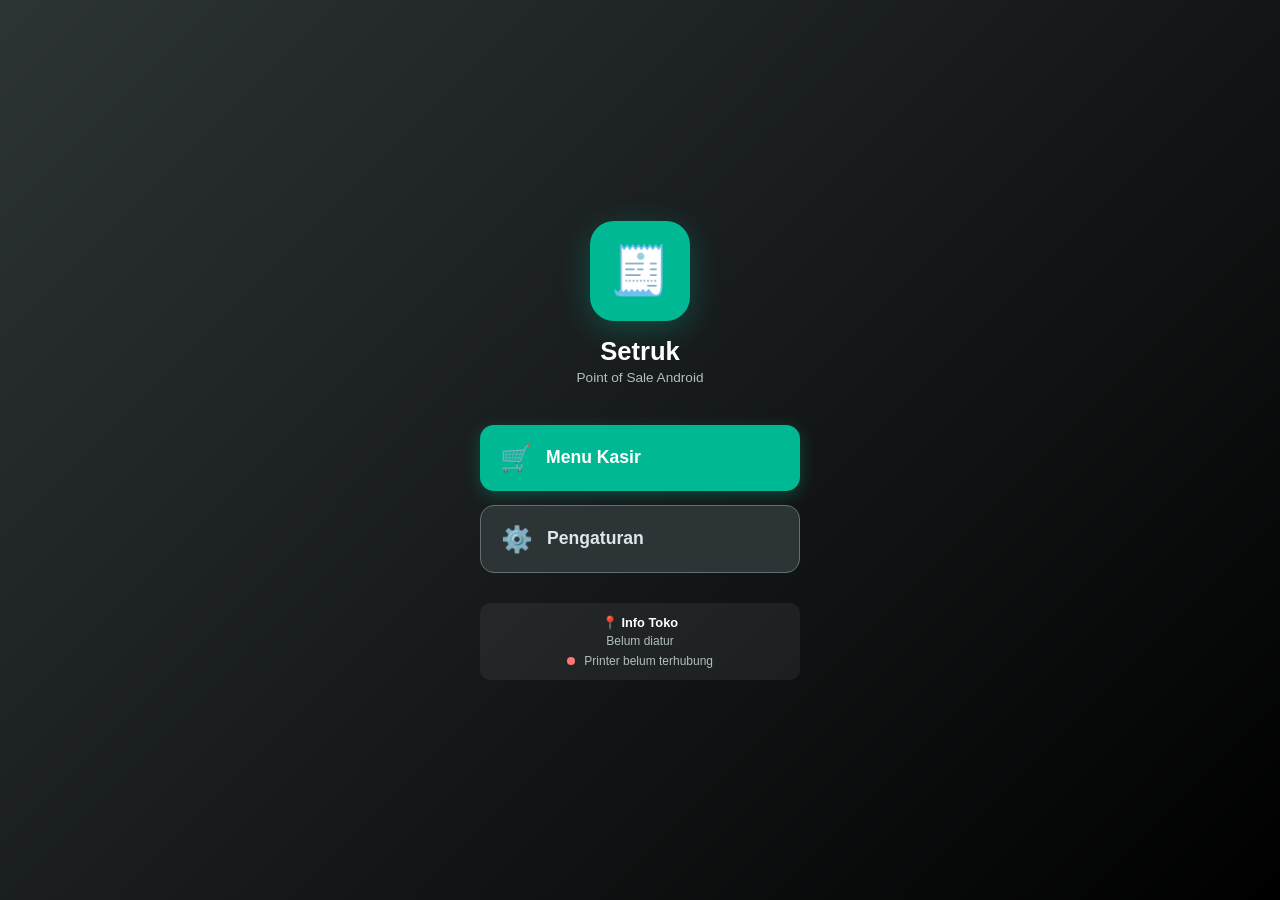
==== index.html @ 84ae72f4 "Create index.html" ====
<!DOCTYPE html>
<html lang="id">
<head>
  <meta charset="UTF-8">
  <meta name="viewport" content="width=device-width, initial-scale=1.0, maximum-scale=1.0, user-scalable=no">
  <title>Setruk</title>
  <link rel="stylesheet" href="css/app.css">
  <style>
    /* Style khusus index/launcher */
    .launcher-body {
      display: flex;
      flex-direction: column;
      align-items: center;
      justify-content: center;
      min-height: 100vh;
      background: linear-gradient(135deg, #2d3436 0%, #000000 100%);
      color: #fff;
      text-align: center;
      padding: 20px;
    }
    .launcher-logo {
      width: 100px;
      height: 100px;
      background: #00b894;
      border-radius: 24px;
      display: flex;
      align-items: center;
      justify-content: center;
      font-size: 3rem;
      margin-bottom: 16px;
      box-shadow: 0 8px 32px rgba(0,184,148,0.3);
    }
    .launcher-title {
      font-size: 1.6rem;
      font-weight: 700;
      margin-bottom: 4px;
    }
    .launcher-subtitle {
      font-size: 0.85rem;
      color: #b2bec3;
      margin-bottom: 40px;
    }
    .launcher-menu {
      width: 100%;
      max-width: 320px;
      display: flex;
      flex-direction: column;
      gap: 14px;
    }
    .btn-launcher {
      display: flex;
      align-items: center;
      gap: 14px;
      padding: 18px 20px;
      border-radius: 14px;
      border: none;
      font-size: 1.1rem;
      font-weight: 600;
      cursor: pointer;
      transition: all 0.2s;
      text-decoration: none;
      color: inherit;
    }
    .btn-launcher-kasir {
      background: #00b894;
      color: #fff;
      box-shadow: 0 4px 16px rgba(0,184,148,0.3);
    }
    .btn-launcher-kasir:active {
      transform: scale(0.97);
      box-shadow: 0 2px 8px rgba(0,184,148,0.2);
    }
    .btn-launcher-setting {
      background: #2d3436;
      color: #dfe6e9;
      border: 1.5px solid #636e72;
    }
    .btn-launcher-setting:active {
      transform: scale(0.97);
      background: #353b48;
    }
    .launcher-icon {
      font-size: 1.6rem;
    }
    .launcher-info {
      margin-top: 30px;
      padding: 12px 16px;
      background: rgba(255,255,255,0.06);
      border-radius: 10px;
      font-size: 0.75rem;
      color: #b2bec3;
      max-width: 320px;
      width: 100%;
    }
    .launcher-info strong {
      color: #fff;
      display: block;
      margin-bottom: 4px;
      font-size: 0.8rem;
    }
    .status-dot {
      display: inline-block;
      width: 8px;
      height: 8px;
      border-radius: 50%;
      margin-right: 6px;
    }
    .status-on { background: #00b894; }
    .status-off { background: #ff7675; }
    .first-run-box {
      background: rgba(0,184,148,0.15);
      border: 1px solid rgba(0,184,148,0.3);
      border-radius: 12px;
      padding: 14px;
      margin-bottom: 20px;
      font-size: 0.85rem;
      color: #dfe6e9;
      max-width: 320px;
      width: 100%;
      display: none;
    }
  </style>
</head>
<body class="launcher-body">

  <!-- LOGO -->
  <div class="launcher-logo">🧾</div>
  <div class="launcher-title">Setruk</div>
  <div class="launcher-subtitle">Point of Sale Android</div>

  <!-- FIRST RUN NOTICE (muncul kalau belum pernah setting) -->
  <div id="first-run" class="first-run-box">
    ⚠️ <strong>Setup Pertama!</strong><br>
    Silakan atur header struk & printer di menu Setting sebelum mulai jualan.
  </div>

  <!-- MENU UTAMA -->
  <div class="launcher-menu">
    <button id="btn-go-kasir" class="btn-launcher btn-launcher-kasir">
      <span class="launcher-icon">🛒</span>
      <span>Menu Kasir</span>
    </button>

    <button id="btn-go-setting" class="btn-launcher btn-launcher-setting">
      <span class="launcher-icon">⚙️</span>
      <span>Pengaturan</span>
    </button>
  </div>

  <!-- INFO TERKINI -->
  <div class="launcher-info">
    <strong>📍 Info Toko</strong>
    <div id="info-nama-toko">Belum diatur</div>
    <div style="margin-top:6px;">
      <span id="status-printer-dot" class="status-dot status-off"></span>
      <span id="status-printer-text">Printer belum terhubung</span>
    </div>
  </div>

  <!-- JS -->
  <script src="js/app.js"></script>
  <script src="js/index.js"></script>
</body>
</html>
---- css/app.css ----
/* ─── RESET & BASE ─── */
* { box-sizing: border-box; margin: 0; padding: 0; }
html, body {
  font-family: -apple-system, BlinkMacSystemFont, 'Segoe UI', Roboto, sans-serif;
  background: #f5f6fa;
  color: #2d3436;
  height: 100%;
  overflow: hidden; /* Capacitor WebView feel */
}

/* ─── HEADER ─── */
.app-header {
  display: flex;
  align-items: center;
  justify-content: space-between;
  background: #2d3436;
  color: #fff;
  padding: 12px 16px;
  position: sticky;
  top: 0;
  z-index: 100;
}
.app-header h1 { font-size: 1.1rem; }

/* ─── BUTTONS ─── */
.btn-icon {
  background: transparent;
  border: none;
  color: #fff;
  font-size: 1.3rem;
  padding: 4px;
}
.btn-primary {
  background: #00b894;
  color: #fff;
  border: none;
  padding: 12px;
  border-radius: 8px;
  font-weight: 600;
}
.btn-success {
  background: #0984e3;
  color: #fff;
  border: none;
  padding: 14px;
  border-radius: 8px;
  font-weight: 700;
  font-size: 1.05rem;
}
.btn-secondary {
  background: #dfe6e9;
  color: #2d3436;
  border: none;
  padding: 10px;
  border-radius: 8px;
}
.btn-full { width: 100%; }
.btn-qty {
  width: 32px; height: 32px;
  border: 1px solid #b2bec3;
  background: #fff;
  border-radius: 6px;
  font-weight: bold;
}
.btn-hapus {
  background: #ff7675;
  color: #fff;
  border: none;
  width: 32px; height: 32px;
  border-radius: 6px;
  margin-left: 4px;
}

/* ─── PANEL ─── */
.panel {
  background: #fff;
  margin: 8px;
  padding: 12px;
  border-radius: 12px;
  box-shadow: 0 2px 6px rgba(0,0,0,0.06);
}
.panel h3 {
  font-size: 0.9rem;
  color: #636e72;
  margin-bottom: 10px;
  text-transform: uppercase;
  letter-spacing: 0.5px;
}

/* ─── INPUT MANUAL ─── */
.form-row {
  display: flex;
  gap: 8px;
  margin-bottom: 10px;
}
.form-row input {
  flex: 1;
  padding: 10px;
  border: 1px solid #dfe6e9;
  border-radius: 8px;
  font-size: 0.95rem;
}
.form-row input:first-child { flex: 2; }

/* ─── PRODUK GRID ─── */
.grid-produk {
  display: grid;
  grid-template-columns: repeat(2, 1fr);
  gap: 10px;
  max-height: 35vh;
  overflow-y: auto;
}
.produk-card {
  background: #74b9ff;
  color: #fff;
  padding: 14px;
  border-radius: 10px;
  text-align: center;
  cursor: pointer;
  user-select: none;
  transition: transform 0.1s;
}
.produk-card:active { transform: scale(0.96); }
.produk-nama { font-weight: 600; font-size: 0.95rem; }
.produk-harga { font-size: 0.85rem; opacity: 0.95; margin-top: 4px; }

/* ─── KERANJANG ─── */
.keranjang-list {
  max-height: 22vh;
  overflow-y: auto;
}
.keranjang-item {
  display: flex;
  align-items: center;
  justify-content: space-between;
  padding: 10px 0;
  border-bottom: 1px solid #f1f2f6;
}
.ki-info { flex: 1; }
.ki-nama { font-weight: 600; font-size: 0.95rem; }
.ki-harga { font-size: 0.8rem; color: #636e72; }
.ki-aksi { display: flex; align-items: center; gap: 4px; margin: 0 8px; }
.ki-qty { min-width: 24px; text-align: center; font-weight: 700; }
.ki-subtotal { font-weight: 700; min-width: 90px; text-align: right; }

/* ─── FOOTER BAYAR (Fixed) ─── */
.footer-bayar {
  position: fixed;
  bottom: 0; left: 0; right: 0;
  background: #fff;
  padding: 12px 16px;
  box-shadow: 0 -4px 12px rgba(0,0,0,0.08);
  z-index: 99;
}
.total-row {
  display: flex;
  justify-content: space-between;
  font-size: 1.1rem;
  font-weight: 700;
  margin-bottom: 8px;
}
.total-harga { color: #d63031; }
.bayar-row {
  display: flex;
  gap: 10px;
  align-items: center;
  margin-bottom: 10px;
}
.bayar-row input {
  flex: 1;
  padding: 10px;
  border: 1px solid #dfe6e9;
  border-radius: 8px;
  font-size: 1rem;
}
.btn-row { display: flex; gap: 8px; }
.btn-row .btn-full { flex: 2; }

/* ─── SETTING PAGE ─── */
.page-setting { overflow-y: auto; }
.setting-container { padding-bottom: 40px; }
.setting-group {
  background: #fff;
  margin: 10px;
  padding: 14px;
  border-radius: 12px;
}
.setting-group h3 {
  font-size: 0.95rem;
  margin-bottom: 12px;
  color: #2d3436;
}
.setting-group label {
  display: block;
  font-size: 0.8rem;
  color: #636e72;
  margin: 8px 0 4px;
}
.setting-group input[type="text"] {
  width: 100%;
  padding: 10px;
  border: 1px solid #dfe6e9;
  border-radius: 8px;
  margin-bottom: 8px;
}
.toggle-row {
  display: flex;
  justify-content: space-between;
  align-items: center;
  margin-top: 10px;
  padding-top: 10px;
  border-top: 1px solid #f1f2f6;
}
.toggle-row input[type="checkbox"] {
  width: 22px; height: 22px;
}

/* ─── TOAST ─── */
.toast {
  position: fixed;
  bottom: 140px;
  left: 50%;
  transform: translateX(-50%);
  background: #2d3436;
  color: #fff;
  padding: 10px 18px;
  border-radius: 20px;
  font-size: 0.9rem;
  z-index: 999;
  animation: fadeup 0.3s ease;
}
@keyframes fadeup {
  from { opacity: 0; transform: translateX(-50%) translateY(10px); }
  to { opacity: 1; transform: translateX(-50%) translateY(0); }
}

/* ─── SCROLLBAR HIDE ─── */
::-webkit-scrollbar { width: 0px; background: transparent; }
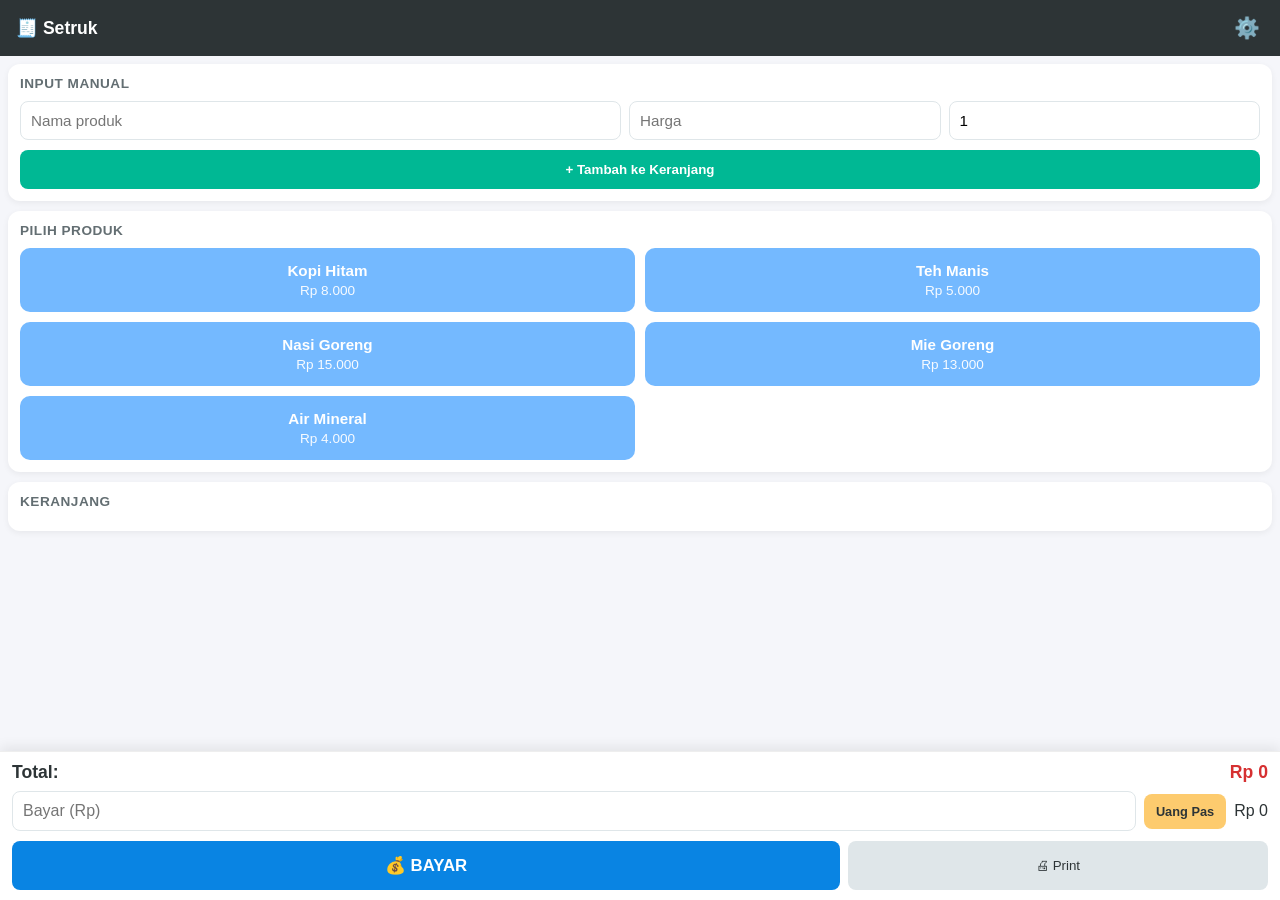
==== commit b9dd8ef8: "Update index.html" ====
--- a/index.html
+++ b/index.html
@@ -3,162 +3,477 @@
 <head>
   <meta charset="UTF-8">
   <meta name="viewport" content="width=device-width, initial-scale=1.0, maximum-scale=1.0, user-scalable=no">
-  <title>Setruk</title>
-  <link rel="stylesheet" href="css/app.css">
+  <title>KasiRin - Kasir</title>
   <style>
-    /* Style khusus index/launcher */
-    .launcher-body {
+    * { box-sizing: border-box; margin: 0; padding: 0; }
+    body {
+      font-family: -apple-system, BlinkMacSystemFont, 'Segoe UI', Roboto, sans-serif;
+      background: #f5f6fa;
+      color: #2d3436;
       display: flex;
       flex-direction: column;
+      min-height: 100vh;
+    }
+
+    /* HEADER */
+    .header {
+      display: flex;
       align-items: center;
-      justify-content: center;
-      min-height: 100vh;
-      background: linear-gradient(135deg, #2d3436 0%, #000000 100%);
-      color: #fff;
+      justify-content: space-between;
+      background: #2d3436;
+      color: #fff;
+      padding: 12px 16px;
+      position: sticky;
+      top: 0;
+      z-index: 100;
+    }
+    .header h1 { font-size: 1.1rem; }
+    .btn-icon {
+      background: transparent; border: none; color: #fff;
+      font-size: 1.3rem; padding: 4px; cursor: pointer;
+    }
+
+    /* SCROLL AREA */
+    .scroll-area {
+      flex: 1;
+      overflow-y: auto;
+      -webkit-overflow-scrolling: touch;
+      padding: 8px;
+      padding-bottom: 10px;
+    }
+
+    /* PANEL */
+    .panel {
+      background: #fff;
+      margin-bottom: 10px;
+      padding: 12px;
+      border-radius: 12px;
+      box-shadow: 0 2px 6px rgba(0,0,0,0.06);
+    }
+    .panel h3 {
+      font-size: 0.85rem;
+      color: #636e72;
+      margin-bottom: 10px;
+      text-transform: uppercase;
+      letter-spacing: 0.5px;
+    }
+
+    /* INPUT MANUAL */
+    .form-row {
+      display: flex;
+      gap: 8px;
+      margin-bottom: 10px;
+    }
+    .form-row input {
+      flex: 1;
+      padding: 10px;
+      border: 1px solid #dfe6e9;
+      border-radius: 8px;
+      font-size: 0.95rem;
+    }
+    .form-row input:first-child { flex: 2; }
+    .btn-full {
+      width: 100%;
+      padding: 12px;
+      border: none;
+      border-radius: 8px;
+      font-weight: 600;
+      cursor: pointer;
+    }
+    .btn-green {
+      background: #00b894;
+      color: #fff;
+    }
+    .btn-green:active { background: #00a383; }
+
+    /* PRODUK GRID */
+    .grid-produk {
+      display: grid;
+      grid-template-columns: repeat(2, 1fr);
+      gap: 10px;
+    }
+    .card {
+      background: #74b9ff;
+      color: #fff;
+      padding: 14px;
+      border-radius: 10px;
       text-align: center;
-      padding: 20px;
-    }
-    .launcher-logo {
-      width: 100px;
-      height: 100px;
-      background: #00b894;
-      border-radius: 24px;
+      cursor: pointer;
+      user-select: none;
+    }
+    .card:active { transform: scale(0.96); }
+    .card-name { font-weight: 600; font-size: 0.95rem; }
+    .card-price { font-size: 0.85rem; opacity: 0.95; margin-top: 4px; }
+
+    /* KERANJANG */
+    .k-item {
       display: flex;
       align-items: center;
-      justify-content: center;
-      font-size: 3rem;
-      margin-bottom: 16px;
-      box-shadow: 0 8px 32px rgba(0,184,148,0.3);
-    }
-    .launcher-title {
-      font-size: 1.6rem;
+      justify-content: space-between;
+      padding: 10px 0;
+      border-bottom: 1px solid #f1f2f6;
+    }
+    .k-info { flex: 1; }
+    .k-name { font-weight: 600; font-size: 0.95rem; }
+    .k-price { font-size: 0.8rem; color: #636e72; }
+    .k-aksi { display: flex; align-items: center; gap: 4px; margin: 0 8px; }
+    .k-aksi button {
+      width: 32px; height: 32px;
+      border: 1px solid #b2bec3;
+      background: #fff;
+      border-radius: 6px;
+      font-weight: bold;
+      cursor: pointer;
+    }
+    .k-aksi .hapus {
+      background: #ff7675;
+      color: #fff;
+      border: none;
+    }
+    .k-qty { min-width: 24px; text-align: center; font-weight: 700; }
+    .k-sub { font-weight: 700; min-width: 90px; text-align: right; }
+
+    /* FOOTER BAYAR */
+    .footer {
+      position: sticky;
+      bottom: 0;
+      background: #fff;
+      padding: 10px 12px;
+      box-shadow: 0 -4px 12px rgba(0,0,0,0.08);
+      border-top: 1px solid #eee;
+      z-index: 99;
+    }
+    .total-row {
+      display: flex;
+      justify-content: space-between;
+      font-size: 1.1rem;
       font-weight: 700;
-      margin-bottom: 4px;
-    }
-    .launcher-subtitle {
-      font-size: 0.85rem;
-      color: #b2bec3;
-      margin-bottom: 40px;
-    }
-    .launcher-menu {
-      width: 100%;
-      max-width: 320px;
-      display: flex;
-      flex-direction: column;
-      gap: 14px;
-    }
-    .btn-launcher {
-      display: flex;
+      margin-bottom: 8px;
+    }
+    .total-red { color: #d63031; }
+    .bayar-row {
+      display: flex;
+      gap: 8px;
       align-items: center;
-      gap: 14px;
-      padding: 18px 20px;
-      border-radius: 14px;
+      margin-bottom: 10px;
+    }
+    .bayar-row input {
+      flex: 1;
+      padding: 10px;
+      border: 1px solid #dfe6e9;
+      border-radius: 8px;
+      font-size: 1rem;
+    }
+    .btn-uang-pas {
+      background: #fdcb6e;
+      color: #2d3436;
       border: none;
-      font-size: 1.1rem;
-      font-weight: 600;
-      cursor: pointer;
-      transition: all 0.2s;
-      text-decoration: none;
-      color: inherit;
-    }
-    .btn-launcher-kasir {
-      background: #00b894;
-      color: #fff;
-      box-shadow: 0 4px 16px rgba(0,184,148,0.3);
-    }
-    .btn-launcher-kasir:active {
-      transform: scale(0.97);
-      box-shadow: 0 2px 8px rgba(0,184,148,0.2);
-    }
-    .btn-launcher-setting {
+      padding: 10px 12px;
+      border-radius: 8px;
+      font-size: 0.8rem;
+      font-weight: 700;
+      white-space: nowrap;
+      cursor: pointer;
+    }
+    .btn-uang-pas:active { transform: scale(0.95); background: #f1c40f; }
+    .btn-row { display: flex; gap: 8px; }
+    .btn-blue {
+      flex: 2;
+      background: #0984e3;
+      color: #fff;
+      border: none;
+      padding: 14px;
+      border-radius: 8px;
+      font-weight: 700;
+      font-size: 1.05rem;
+      cursor: pointer;
+    }
+    .btn-blue:active { background: #0770c2; }
+    .btn-gray {
+      flex: 1;
+      background: #dfe6e9;
+      color: #2d3436;
+      border: none;
+      padding: 10px;
+      border-radius: 8px;
+      cursor: pointer;
+    }
+
+    /* TOAST */
+    .toast {
+      position: fixed;
+      bottom: 140px;
+      left: 50%;
+      transform: translateX(-50%);
       background: #2d3436;
-      color: #dfe6e9;
-      border: 1.5px solid #636e72;
-    }
-    .btn-launcher-setting:active {
-      transform: scale(0.97);
-      background: #353b48;
-    }
-    .launcher-icon {
-      font-size: 1.6rem;
-    }
-    .launcher-info {
-      margin-top: 30px;
-      padding: 12px 16px;
-      background: rgba(255,255,255,0.06);
-      border-radius: 10px;
-      font-size: 0.75rem;
-      color: #b2bec3;
-      max-width: 320px;
-      width: 100%;
-    }
-    .launcher-info strong {
-      color: #fff;
-      display: block;
-      margin-bottom: 4px;
-      font-size: 0.8rem;
-    }
-    .status-dot {
-      display: inline-block;
-      width: 8px;
-      height: 8px;
-      border-radius: 50%;
-      margin-right: 6px;
-    }
-    .status-on { background: #00b894; }
-    .status-off { background: #ff7675; }
-    .first-run-box {
-      background: rgba(0,184,148,0.15);
-      border: 1px solid rgba(0,184,148,0.3);
-      border-radius: 12px;
-      padding: 14px;
-      margin-bottom: 20px;
-      font-size: 0.85rem;
-      color: #dfe6e9;
-      max-width: 320px;
-      width: 100%;
-      display: none;
+      color: #fff;
+      padding: 10px 18px;
+      border-radius: 20px;
+      font-size: 0.9rem;
+      z-index: 999;
     }
   </style>
 </head>
-<body class="launcher-body">
-
-  <!-- LOGO -->
-  <div class="launcher-logo">🧾</div>
-  <div class="launcher-title">Setruk</div>
-  <div class="launcher-subtitle">Point of Sale Android</div>
-
-  <!-- FIRST RUN NOTICE (muncul kalau belum pernah setting) -->
-  <div id="first-run" class="first-run-box">
-    ⚠️ <strong>Setup Pertama!</strong><br>
-    Silakan atur header struk & printer di menu Setting sebelum mulai jualan.
+<body>
+
+  <header class="header">
+    <h1>🧾 Setruk</h1>
+    <button class="btn-icon" onclick="location.href='page-setting.html'">⚙️</button>
+  </header>
+
+  <div class="scroll-area">
+
+    <!-- INPUT MANUAL -->
+    <div class="panel">
+      <h3>Input Manual</h3>
+      <div class="form-row">
+        <input type="text" id="m-nama" placeholder="Nama produk">
+        <input type="number" id="m-harga" placeholder="Harga">
+        <input type="number" id="m-qty" placeholder="Qty" value="1" min="1">
+      </div>
+      <button class="btn-full btn-green" onclick="tambahManual()">+ Tambah ke Keranjang</button>
+    </div>
+
+    <!-- PILIH PRODUK -->
+    <div class="panel">
+      <h3>Pilih Produk</h3>
+      <div id="list-produk" class="grid-produk"></div>
+    </div>
+
+    <!-- KERANJANG -->
+    <div class="panel">
+      <h3>Keranjang</h3>
+      <div id="keranjang-list"></div>
+    </div>
+
   </div>
 
-  <!-- MENU UTAMA -->
-  <div class="launcher-menu">
-    <button id="btn-go-kasir" class="btn-launcher btn-launcher-kasir">
-      <span class="launcher-icon">🛒</span>
-      <span>Menu Kasir</span>
-    </button>
-
-    <button id="btn-go-setting" class="btn-launcher btn-launcher-setting">
-      <span class="launcher-icon">⚙️</span>
-      <span>Pengaturan</span>
-    </button>
-  </div>
-
-  <!-- INFO TERKINI -->
-  <div class="launcher-info">
-    <strong>📍 Info Toko</strong>
-    <div id="info-nama-toko">Belum diatur</div>
-    <div style="margin-top:6px;">
-      <span id="status-printer-dot" class="status-dot status-off"></span>
-      <span id="status-printer-text">Printer belum terhubung</span>
-    </div>
-  </div>
-
-  <!-- JS -->
-  <script src="js/app.js"></script>
-  <script src="js/index.js"></script>
+  <!-- FOOTER BAYAR -->
+  <footer class="footer">
+    <div class="total-row">
+      <span>Total:</span>
+      <span id="total-belanja" class="total-red">Rp 0</span>
+    </div>
+    <div class="bayar-row">
+      <input type="number" id="input-bayar" placeholder="Bayar (Rp)">
+      <button id="btn-uang-pas" class="btn-uang-pas" onclick="uangPas()">Uang Pas</button>
+      <span id="kembalian">Rp 0</span>
+    </div>
+    <div class="btn-row">
+      <button class="btn-blue" onclick="bayar()">💰 BAYAR</button>
+      <button class="btn-gray" onclick="printUlang()">🖨 Print</button>
+    </div>
+  </footer>
+
+  <script>
+    // ═══════════════════════════════════════
+    // KASIR LOGIC — SEMUA DI SINI
+    // ═══════════════════════════════════════
+
+    // ─── DATA PRODUK (ganti dengan Firebase kamu nanti) ───
+    const produkList = [
+      { id: 1, nama: 'Kopi Hitam', harga: 8000 },
+      { id: 2, nama: 'Teh Manis', harga: 5000 },
+      { id: 3, nama: 'Nasi Goreng', harga: 15000 },
+      { id: 4, nama: 'Mie Goreng', harga: 13000 },
+      { id: 5, nama: 'Air Mineral', harga: 4000 },
+    ];
+
+    let keranjang = [];
+    let transaksiTerakhir = null;
+
+    // ─── UTILITY ───
+    const fmt = (n) => 'Rp ' + parseInt(n||0).toLocaleString('id-ID');
+    const parseN = (s) => parseInt(String(s).replace(/[^0-9]/g,'')) || 0;
+    const getS = () => {
+      try {
+        return JSON.parse(localStorage.getItem('kasirin_setting')) || {
+          namaToko:'KasiRin POS', alamat:'', telepon:'', footer:'Terima Kasih', printerMAC:'', autoPrint:false
+        };
+      } catch(e) { return {namaToko:'KasiRin POS', alamat:'', telepon:'', footer:'Terima Kasih', printerMAC:'', autoPrint:false}; }
+    };
+    const toast = (msg) => {
+      const el = document.createElement('div');
+      el.className = 'toast';
+      el.textContent = msg;
+      document.body.appendChild(el);
+      setTimeout(() => el.remove(), 2500);
+    };
+
+    // ─── RENDER PRODUK LIST ───
+    function renderProduk() {
+      const box = document.getElementById('list-produk');
+      box.innerHTML = '';
+      produkList.forEach(p => {
+        const el = document.createElement('div');
+        el.className = 'card';
+        el.innerHTML = `<div class="card-name">${p.nama}</div><div class="card-price">${fmt(p.harga)}</div>`;
+        el.onclick = () => tambahKeKeranjang(p);
+        box.appendChild(el);
+      });
+    }
+
+    // ─── TAMBAH DARI LIST ───
+    function tambahKeKeranjang(produk, qty = 1) {
+      const ada = keranjang.find(i => i.id === produk.id);
+      if (ada) { ada.qty += qty; }
+      else { keranjang.push({ ...produk, qty }); }
+      renderKeranjang();
+      toast(`+ ${produk.nama}`);
+    }
+
+    // ─── TAMBAH MANUAL ───
+    function tambahManual() {
+      const nama = document.getElementById('m-nama').value.trim();
+      const harga = parseN(document.getElementById('m-harga').value);
+      const qty = parseInt(document.getElementById('m-qty').value) || 1;
+
+      if (!nama || harga <= 0) { toast('Nama & harga wajib diisi'); return; }
+
+      keranjang.push({
+        id: 'manual-' + Date.now(),
+        nama: nama,
+        harga: harga,
+        qty: qty
+      });
+
+      renderKeranjang();
+      document.getElementById('m-nama').value = '';
+      document.getElementById('m-harga').value = '';
+      document.getElementById('m-qty').value = '1';
+    }
+
+    // ─── RENDER KERANJANG ───
+    function renderKeranjang() {
+      const box = document.getElementById('keranjang-list');
+      box.innerHTML = '';
+      keranjang.forEach((item, idx) => {
+        const sub = item.harga * item.qty;
+        const el = document.createElement('div');
+        el.className = 'k-item';
+        el.innerHTML = `
+          <div class="k-info">
+            <div class="k-name">${item.nama}</div>
+            <div class="k-price">${fmt(item.harga)} x ${item.qty}</div>
+          </div>
+          <div class="k-aksi">
+            <button onclick="qtyPlusMinus(${idx}, -1)">−</button>
+            <span class="k-qty">${item.qty}</span>
+            <button onclick="qtyPlusMinus(${idx}, 1)">+</button>
+            <button class="hapus" onclick="hapusItem(${idx})">🗑</button>
+          </div>
+          <div class="k-sub">${fmt(sub)}</div>
+        `;
+        box.appendChild(el);
+      });
+      updateTotal();
+    }
+
+    // ─── QTY + / - ───
+    function qtyPlusMinus(idx, delta) {
+      keranjang[idx].qty += delta;
+      if (keranjang[idx].qty <= 0) keranjang.splice(idx, 1);
+      renderKeranjang();
+    }
+
+    // ─── HAPUS ITEM ───
+    function hapusItem(idx) {
+      keranjang.splice(idx, 1);
+      renderKeranjang();
+    }
+
+    // ─── UPDATE TOTAL ───
+    function updateTotal() {
+      const total = keranjang.reduce((sum, i) => sum + (i.harga * i.qty), 0);
+      document.getElementById('total-belanja').textContent = fmt(total);
+      return total;
+    }
+
+    // ─── UANG PAS ───
+    function uangPas() {
+      const total = updateTotal();
+      if (total <= 0) { toast('Keranjang masih kosong'); return; }
+      document.getElementById('input-bayar').value = total;
+      document.getElementById('kembalian').textContent = 'Rp 0';
+      toast('✅ Uang pas: ' + fmt(total));
+    }
+
+    // ─── BAYAR ───
+    function bayar() {
+      const total = updateTotal();
+      if (total <= 0) { toast('Keranjang masih kosong'); return; }
+
+      const bayarInput = parseN(document.getElementById('input-bayar').value);
+      if (bayarInput < total) { toast('Uang bayar kurang!'); return; }
+
+      const kembalian = bayarInput - total;
+      document.getElementById('kembalian').textContent = fmt(kembalian);
+
+      transaksiTerakhir = {
+        items: [...keranjang],
+        total, bayar: bayarInput, kembalian,
+        waktu: new Date().toISOString()
+      };
+
+      const setting = getS();
+      if (setting.autoPrint) printStruk(transaksiTerakhir);
+
+      toast('✅ Transaksi sukses!');
+      resetKasir();
+    }
+
+    // ─── PRINT STRUK ───
+    function printStruk(tx) {
+      const s = getS();
+      let struk = '';
+      struk += s.namaToko + '\n';
+      if (s.alamat) struk += s.alamat + '\n';
+      if (s.telepon) struk += 'Telp: ' + s.telepon + '\n';
+      struk += '----------------\n';
+      struk += 'Struk Transaksi\n';
+      struk += '----------------\n';
+
+      tx.items.forEach(i => {
+        struk += `${i.nama}\n`;
+        struk += `${i.qty} x ${fmt(i.harga)} = ${fmt(i.harga * i.qty)}\n`;
+      });
+
+      struk += '----------------\n';
+      struk += `TOTAL: ${fmt(tx.total)}\n`;
+      struk += `BAYAR: ${fmt(tx.bayar)}\n`;
+      struk += `KEMBALI: ${fmt(tx.kembalian)}\n`;
+      struk += '----------------\n';
+      struk += s.footer + '\n\n\n';
+
+      // Kirim ke Android native bridge
+      if (window.AndroidBridge && window.AndroidBridge.printStruk) {
+        window.AndroidBridge.printStruk(struk, s.printerMAC);
+      } else if (window.Capacitor && window.Capacitor.Plugins?.BluetoothPrinter) {
+        window.Capacitor.Plugins.BluetoothPrinter.print({ mac: s.printerMAC, data: struk });
+      } else {
+        alert('Printer belum terhubung.\n\nPreview struk:\n' + struk);
+      }
+    }
+
+    // ─── PRINT ULANG ───
+    function printUlang() {
+      if (!transaksiTerakhir) { toast('Belum ada transaksi'); return; }
+      printStruk(transaksiTerakhir);
+    }
+
+    // ─── RESET ───
+    function resetKasir() {
+      keranjang = [];
+      renderKeranjang();
+      document.getElementById('input-bayar').value = '';
+      document.getElementById('kembalian').textContent = 'Rp 0';
+    }
+
+    // ─── INIT ───
+    renderProduk();
+    renderKeranjang();
+    console.log('[Kasir] Ready');
+  </script>
+
 </body>
 </html>
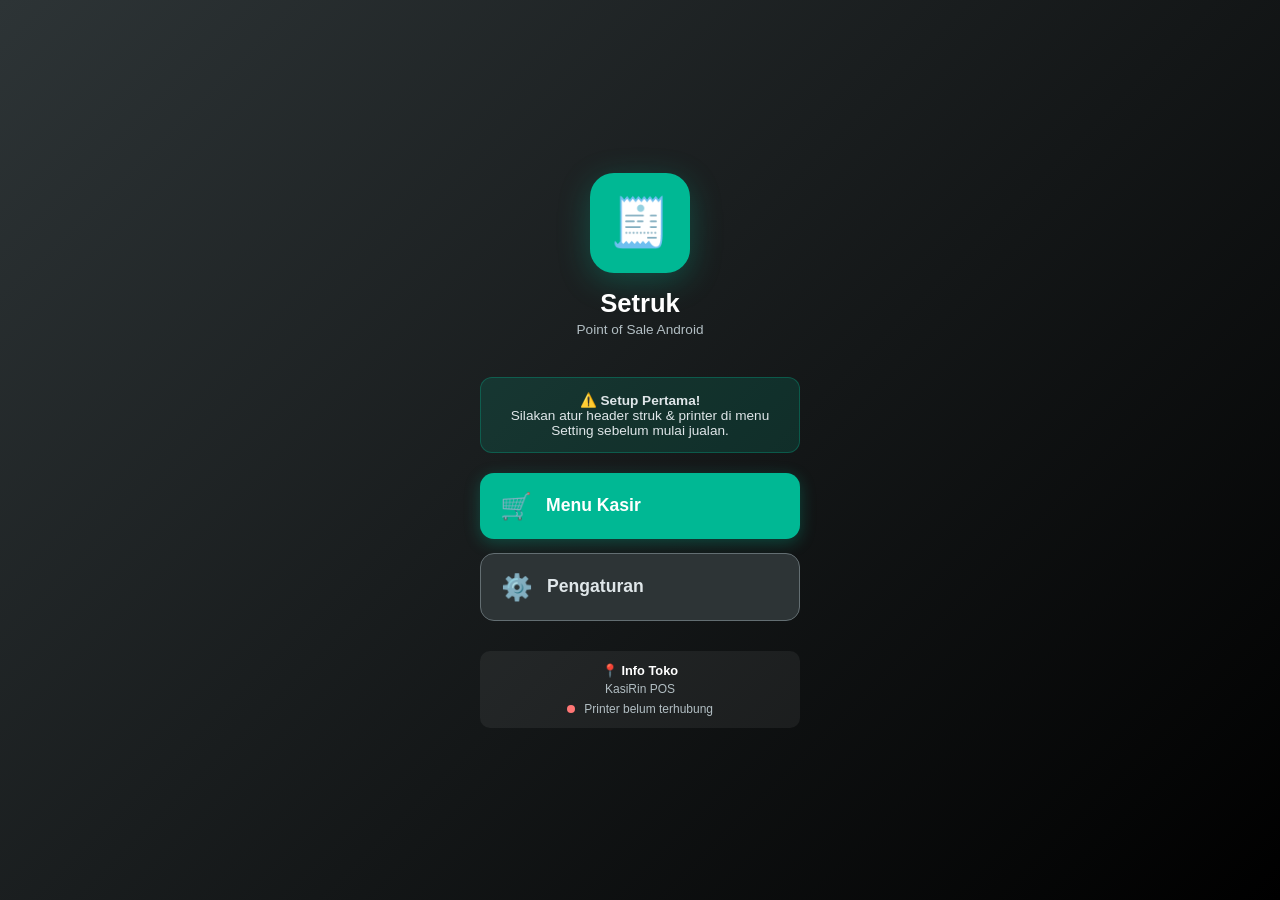
==== commit a3d4d488: "Update index.html" ====
--- a/index.html
+++ b/index.html
@@ -3,288 +3,129 @@
 <head>
   <meta charset="UTF-8">
   <meta name="viewport" content="width=device-width, initial-scale=1.0, maximum-scale=1.0, user-scalable=no">
-  <title>KasiRin - Kasir</title>
+  <title>Setruk POS</title>
   <style>
     * { box-sizing: border-box; margin: 0; padding: 0; }
     body {
       font-family: -apple-system, BlinkMacSystemFont, 'Segoe UI', Roboto, sans-serif;
-      background: #f5f6fa;
-      color: #2d3436;
       display: flex;
       flex-direction: column;
+      align-items: center;
+      justify-content: center;
       min-height: 100vh;
+      background: linear-gradient(135deg, #2d3436 0%, #000000 100%);
+      color: #fff;
+      text-align: center;
+      padding: 20px;
     }
-
-    /* HEADER */
-    .header {
+    .logo {
+      width: 100px; height: 100px;
+      background: #00b894;
+      border-radius: 24px;
       display: flex;
       align-items: center;
-      justify-content: space-between;
-      background: #2d3436;
-      color: #fff;
-      padding: 12px 16px;
-      position: sticky;
-      top: 0;
-      z-index: 100;
+      justify-content: center;
+      font-size: 3rem;
+      margin-bottom: 16px;
+      box-shadow: 0 8px 32px rgba(0,184,148,0.3);
     }
-    .header h1 { font-size: 1.1rem; }
-    .btn-icon {
-      background: transparent; border: none; color: #fff;
-      font-size: 1.3rem; padding: 4px; cursor: pointer;
+    h1 { font-size: 1.6rem; margin-bottom: 4px; }
+    p.sub { font-size: 0.85rem; color: #b2bec3; margin-bottom: 40px; }
+    .menu {
+      width: 100%;
+      max-width: 320px;
+      display: flex;
+      flex-direction: column;
+      gap: 14px;
     }
-
-    /* SCROLL AREA */
-    .scroll-area {
-      flex: 1;
-      overflow-y: auto;
-      -webkit-overflow-scrolling: touch;
-      padding: 8px;
-      padding-bottom: 10px;
-    }
-
-    /* PANEL */
-    .panel {
-      background: #fff;
-      margin-bottom: 10px;
-      padding: 12px;
-      border-radius: 12px;
-      box-shadow: 0 2px 6px rgba(0,0,0,0.06);
-    }
-    .panel h3 {
-      font-size: 0.85rem;
-      color: #636e72;
-      margin-bottom: 10px;
-      text-transform: uppercase;
-      letter-spacing: 0.5px;
-    }
-
-    /* INPUT MANUAL */
-    .form-row {
+    .btn {
       display: flex;
-      gap: 8px;
-      margin-bottom: 10px;
-    }
-    .form-row input {
-      flex: 1;
-      padding: 10px;
-      border: 1px solid #dfe6e9;
-      border-radius: 8px;
-      font-size: 0.95rem;
-    }
-    .form-row input:first-child { flex: 2; }
-    .btn-full {
-      width: 100%;
-      padding: 12px;
+      align-items: center;
+      gap: 14px;
+      padding: 18px 20px;
+      border-radius: 14px;
       border: none;
-      border-radius: 8px;
+      font-size: 1.1rem;
       font-weight: 600;
       cursor: pointer;
+      text-decoration: none;
+      color: inherit;
     }
-    .btn-green {
+    .btn-kasir {
       background: #00b894;
       color: #fff;
+      box-shadow: 0 4px 16px rgba(0,184,148,0.3);
     }
-    .btn-green:active { background: #00a383; }
-
-    /* PRODUK GRID */
-    .grid-produk {
-      display: grid;
-      grid-template-columns: repeat(2, 1fr);
-      gap: 10px;
+    .btn-kasir:active { transform: scale(0.97); }
+    .btn-setting {
+      background: #2d3436;
+      color: #dfe6e9;
+      border: 1.5px solid #636e72;
     }
-    .card {
-      background: #74b9ff;
-      color: #fff;
+    .btn-setting:active { transform: scale(0.97); background: #353b48; }
+    .icon { font-size: 1.6rem; }
+    .info-box {
+      margin-top: 30px;
+      padding: 12px 16px;
+      background: rgba(255,255,255,0.06);
+      border-radius: 10px;
+      font-size: 0.75rem;
+      color: #b2bec3;
+      max-width: 320px;
+      width: 100%;
+    }
+    .info-box strong { color: #fff; display: block; margin-bottom: 4px; font-size: 0.8rem; }
+    .dot { display: inline-block; width: 8px; height: 8px; border-radius: 50%; margin-right: 6px; }
+    .dot.on { background: #00b894; }
+    .dot.off { background: #ff7675; }
+    .notice {
+      background: rgba(0,184,148,0.15);
+      border: 1px solid rgba(0,184,148,0.3);
+      border-radius: 12px;
       padding: 14px;
-      border-radius: 10px;
-      text-align: center;
-      cursor: pointer;
-      user-select: none;
-    }
-    .card:active { transform: scale(0.96); }
-    .card-name { font-weight: 600; font-size: 0.95rem; }
-    .card-price { font-size: 0.85rem; opacity: 0.95; margin-top: 4px; }
-
-    /* KERANJANG */
-    .k-item {
-      display: flex;
-      align-items: center;
-      justify-content: space-between;
-      padding: 10px 0;
-      border-bottom: 1px solid #f1f2f6;
-    }
-    .k-info { flex: 1; }
-    .k-name { font-weight: 600; font-size: 0.95rem; }
-    .k-price { font-size: 0.8rem; color: #636e72; }
-    .k-aksi { display: flex; align-items: center; gap: 4px; margin: 0 8px; }
-    .k-aksi button {
-      width: 32px; height: 32px;
-      border: 1px solid #b2bec3;
-      background: #fff;
-      border-radius: 6px;
-      font-weight: bold;
-      cursor: pointer;
-    }
-    .k-aksi .hapus {
-      background: #ff7675;
-      color: #fff;
-      border: none;
-    }
-    .k-qty { min-width: 24px; text-align: center; font-weight: 700; }
-    .k-sub { font-weight: 700; min-width: 90px; text-align: right; }
-
-    /* FOOTER BAYAR */
-    .footer {
-      position: sticky;
-      bottom: 0;
-      background: #fff;
-      padding: 10px 12px;
-      box-shadow: 0 -4px 12px rgba(0,0,0,0.08);
-      border-top: 1px solid #eee;
-      z-index: 99;
-    }
-    .total-row {
-      display: flex;
-      justify-content: space-between;
-      font-size: 1.1rem;
-      font-weight: 700;
-      margin-bottom: 8px;
-    }
-    .total-red { color: #d63031; }
-    .bayar-row {
-      display: flex;
-      gap: 8px;
-      align-items: center;
-      margin-bottom: 10px;
-    }
-    .bayar-row input {
-      flex: 1;
-      padding: 10px;
-      border: 1px solid #dfe6e9;
-      border-radius: 8px;
-      font-size: 1rem;
-    }
-    .btn-uang-pas {
-      background: #fdcb6e;
-      color: #2d3436;
-      border: none;
-      padding: 10px 12px;
-      border-radius: 8px;
-      font-size: 0.8rem;
-      font-weight: 700;
-      white-space: nowrap;
-      cursor: pointer;
-    }
-    .btn-uang-pas:active { transform: scale(0.95); background: #f1c40f; }
-    .btn-row { display: flex; gap: 8px; }
-    .btn-blue {
-      flex: 2;
-      background: #0984e3;
-      color: #fff;
-      border: none;
-      padding: 14px;
-      border-radius: 8px;
-      font-weight: 700;
-      font-size: 1.05rem;
-      cursor: pointer;
-    }
-    .btn-blue:active { background: #0770c2; }
-    .btn-gray {
-      flex: 1;
-      background: #dfe6e9;
-      color: #2d3436;
-      border: none;
-      padding: 10px;
-      border-radius: 8px;
-      cursor: pointer;
-    }
-
-    /* TOAST */
-    .toast {
-      position: fixed;
-      bottom: 140px;
-      left: 50%;
-      transform: translateX(-50%);
-      background: #2d3436;
-      color: #fff;
-      padding: 10px 18px;
-      border-radius: 20px;
-      font-size: 0.9rem;
-      z-index: 999;
+      margin-bottom: 20px;
+      font-size: 0.85rem;
+      color: #dfe6e9;
+      max-width: 320px;
+      width: 100%;
+      display: none;
     }
   </style>
 </head>
 <body>
 
-  <header class="header">
-    <h1>🧾 Setruk</h1>
-    <button class="btn-icon" onclick="location.href='page-setting.html'">⚙️</button>
-  </header>
+  <div class="logo">🧾</div>
+  <h1>Setruk</h1>
+  <p class="sub">Point of Sale Android</p>
 
-  <div class="scroll-area">
-
-    <!-- INPUT MANUAL -->
-    <div class="panel">
-      <h3>Input Manual</h3>
-      <div class="form-row">
-        <input type="text" id="m-nama" placeholder="Nama produk">
-        <input type="number" id="m-harga" placeholder="Harga">
-        <input type="number" id="m-qty" placeholder="Qty" value="1" min="1">
-      </div>
-      <button class="btn-full btn-green" onclick="tambahManual()">+ Tambah ke Keranjang</button>
-    </div>
-
-    <!-- PILIH PRODUK -->
-    <div class="panel">
-      <h3>Pilih Produk</h3>
-      <div id="list-produk" class="grid-produk"></div>
-    </div>
-
-    <!-- KERANJANG -->
-    <div class="panel">
-      <h3>Keranjang</h3>
-      <div id="keranjang-list"></div>
-    </div>
-
+  <div id="first-run" class="notice">
+    ⚠️ <strong>Setup Pertama!</strong><br>
+    Silakan atur header struk & printer di menu Setting sebelum mulai jualan.
   </div>
 
-  <!-- FOOTER BAYAR -->
-  <footer class="footer">
-    <div class="total-row">
-      <span>Total:</span>
-      <span id="total-belanja" class="total-red">Rp 0</span>
+  <div class="menu">
+    <a href="page-kasir.html" class="btn btn-kasir">
+      <span class="icon">🛒</span>
+      <span>Menu Kasir</span>
+    </a>
+    <a href="page-setting.html" class="btn btn-setting">
+      <span class="icon">⚙️</span>
+      <span>Pengaturan</span>
+    </a>
+  </div>
+
+  <div class="info-box">
+    <strong>📍 Info Toko</strong>
+    <div id="info-nama">Belum diatur</div>
+    <div style="margin-top:6px;">
+      <span id="dot-printer" class="dot off"></span>
+      <span id="txt-printer">Printer belum terhubung</span>
     </div>
-    <div class="bayar-row">
-      <input type="number" id="input-bayar" placeholder="Bayar (Rp)">
-      <button id="btn-uang-pas" class="btn-uang-pas" onclick="uangPas()">Uang Pas</button>
-      <span id="kembalian">Rp 0</span>
-    </div>
-    <div class="btn-row">
-      <button class="btn-blue" onclick="bayar()">💰 BAYAR</button>
-      <button class="btn-gray" onclick="printUlang()">🖨 Print</button>
-    </div>
-  </footer>
+  </div>
 
   <script>
-    // ═══════════════════════════════════════
-    // KASIR LOGIC — SEMUA DI SINI
-    // ═══════════════════════════════════════
-
-    // ─── DATA PRODUK (ganti dengan Firebase kamu nanti) ───
-    const produkList = [
-      { id: 1, nama: 'Kopi Hitam', harga: 8000 },
-      { id: 2, nama: 'Teh Manis', harga: 5000 },
-      { id: 3, nama: 'Nasi Goreng', harga: 15000 },
-      { id: 4, nama: 'Mie Goreng', harga: 13000 },
-      { id: 5, nama: 'Air Mineral', harga: 4000 },
-    ];
-
-    let keranjang = [];
-    let transaksiTerakhir = null;
-
     // ─── UTILITY ───
     const fmt = (n) => 'Rp ' + parseInt(n||0).toLocaleString('id-ID');
-    const parseN = (s) => parseInt(String(s).replace(/[^0-9]/g,'')) || 0;
     const getS = () => {
       try {
         return JSON.parse(localStorage.getItem('kasirin_setting')) || {
@@ -292,187 +133,19 @@
         };
       } catch(e) { return {namaToko:'KasiRin POS', alamat:'', telepon:'', footer:'Terima Kasih', printerMAC:'', autoPrint:false}; }
     };
-    const toast = (msg) => {
-      const el = document.createElement('div');
-      el.className = 'toast';
-      el.textContent = msg;
-      document.body.appendChild(el);
-      setTimeout(() => el.remove(), 2500);
-    };
 
-    // ─── RENDER PRODUK LIST ───
-    function renderProduk() {
-      const box = document.getElementById('list-produk');
-      box.innerHTML = '';
-      produkList.forEach(p => {
-        const el = document.createElement('div');
-        el.className = 'card';
-        el.innerHTML = `<div class="card-name">${p.nama}</div><div class="card-price">${fmt(p.harga)}</div>`;
-        el.onclick = () => tambahKeKeranjang(p);
-        box.appendChild(el);
-      });
+    // ─── TAMPILKAN INFO ───
+    const s = getS();
+    document.getElementById('info-nama').textContent = s.namaToko || 'Belum diatur';
+    if (s.printerMAC) {
+      document.getElementById('dot-printer').className = 'dot on';
+      document.getElementById('txt-printer').textContent = 'Printer: ' + s.printerMAC;
     }
 
-    // ─── TAMBAH DARI LIST ───
-    function tambahKeKeranjang(produk, qty = 1) {
-      const ada = keranjang.find(i => i.id === produk.id);
-      if (ada) { ada.qty += qty; }
-      else { keranjang.push({ ...produk, qty }); }
-      renderKeranjang();
-      toast(`+ ${produk.nama}`);
+    // ─── FIRST RUN ───
+    if (!s.namaToko || s.namaToko === 'KasiRin POS' || !s.printerMAC) {
+      document.getElementById('first-run').style.display = 'block';
     }
-
-    // ─── TAMBAH MANUAL ───
-    function tambahManual() {
-      const nama = document.getElementById('m-nama').value.trim();
-      const harga = parseN(document.getElementById('m-harga').value);
-      const qty = parseInt(document.getElementById('m-qty').value) || 1;
-
-      if (!nama || harga <= 0) { toast('Nama & harga wajib diisi'); return; }
-
-      keranjang.push({
-        id: 'manual-' + Date.now(),
-        nama: nama,
-        harga: harga,
-        qty: qty
-      });
-
-      renderKeranjang();
-      document.getElementById('m-nama').value = '';
-      document.getElementById('m-harga').value = '';
-      document.getElementById('m-qty').value = '1';
-    }
-
-    // ─── RENDER KERANJANG ───
-    function renderKeranjang() {
-      const box = document.getElementById('keranjang-list');
-      box.innerHTML = '';
-      keranjang.forEach((item, idx) => {
-        const sub = item.harga * item.qty;
-        const el = document.createElement('div');
-        el.className = 'k-item';
-        el.innerHTML = `
-          <div class="k-info">
-            <div class="k-name">${item.nama}</div>
-            <div class="k-price">${fmt(item.harga)} x ${item.qty}</div>
-          </div>
-          <div class="k-aksi">
-            <button onclick="qtyPlusMinus(${idx}, -1)">−</button>
-            <span class="k-qty">${item.qty}</span>
-            <button onclick="qtyPlusMinus(${idx}, 1)">+</button>
-            <button class="hapus" onclick="hapusItem(${idx})">🗑</button>
-          </div>
-          <div class="k-sub">${fmt(sub)}</div>
-        `;
-        box.appendChild(el);
-      });
-      updateTotal();
-    }
-
-    // ─── QTY + / - ───
-    function qtyPlusMinus(idx, delta) {
-      keranjang[idx].qty += delta;
-      if (keranjang[idx].qty <= 0) keranjang.splice(idx, 1);
-      renderKeranjang();
-    }
-
-    // ─── HAPUS ITEM ───
-    function hapusItem(idx) {
-      keranjang.splice(idx, 1);
-      renderKeranjang();
-    }
-
-    // ─── UPDATE TOTAL ───
-    function updateTotal() {
-      const total = keranjang.reduce((sum, i) => sum + (i.harga * i.qty), 0);
-      document.getElementById('total-belanja').textContent = fmt(total);
-      return total;
-    }
-
-    // ─── UANG PAS ───
-    function uangPas() {
-      const total = updateTotal();
-      if (total <= 0) { toast('Keranjang masih kosong'); return; }
-      document.getElementById('input-bayar').value = total;
-      document.getElementById('kembalian').textContent = 'Rp 0';
-      toast('✅ Uang pas: ' + fmt(total));
-    }
-
-    // ─── BAYAR ───
-    function bayar() {
-      const total = updateTotal();
-      if (total <= 0) { toast('Keranjang masih kosong'); return; }
-
-      const bayarInput = parseN(document.getElementById('input-bayar').value);
-      if (bayarInput < total) { toast('Uang bayar kurang!'); return; }
-
-      const kembalian = bayarInput - total;
-      document.getElementById('kembalian').textContent = fmt(kembalian);
-
-      transaksiTerakhir = {
-        items: [...keranjang],
-        total, bayar: bayarInput, kembalian,
-        waktu: new Date().toISOString()
-      };
-
-      const setting = getS();
-      if (setting.autoPrint) printStruk(transaksiTerakhir);
-
-      toast('✅ Transaksi sukses!');
-      resetKasir();
-    }
-
-    // ─── PRINT STRUK ───
-    function printStruk(tx) {
-      const s = getS();
-      let struk = '';
-      struk += s.namaToko + '\n';
-      if (s.alamat) struk += s.alamat + '\n';
-      if (s.telepon) struk += 'Telp: ' + s.telepon + '\n';
-      struk += '----------------\n';
-      struk += 'Struk Transaksi\n';
-      struk += '----------------\n';
-
-      tx.items.forEach(i => {
-        struk += `${i.nama}\n`;
-        struk += `${i.qty} x ${fmt(i.harga)} = ${fmt(i.harga * i.qty)}\n`;
-      });
-
-      struk += '----------------\n';
-      struk += `TOTAL: ${fmt(tx.total)}\n`;
-      struk += `BAYAR: ${fmt(tx.bayar)}\n`;
-      struk += `KEMBALI: ${fmt(tx.kembalian)}\n`;
-      struk += '----------------\n';
-      struk += s.footer + '\n\n\n';
-
-      // Kirim ke Android native bridge
-      if (window.AndroidBridge && window.AndroidBridge.printStruk) {
-        window.AndroidBridge.printStruk(struk, s.printerMAC);
-      } else if (window.Capacitor && window.Capacitor.Plugins?.BluetoothPrinter) {
-        window.Capacitor.Plugins.BluetoothPrinter.print({ mac: s.printerMAC, data: struk });
-      } else {
-        alert('Printer belum terhubung.\n\nPreview struk:\n' + struk);
-      }
-    }
-
-    // ─── PRINT ULANG ───
-    function printUlang() {
-      if (!transaksiTerakhir) { toast('Belum ada transaksi'); return; }
-      printStruk(transaksiTerakhir);
-    }
-
-    // ─── RESET ───
-    function resetKasir() {
-      keranjang = [];
-      renderKeranjang();
-      document.getElementById('input-bayar').value = '';
-      document.getElementById('kembalian').textContent = 'Rp 0';
-    }
-
-    // ─── INIT ───
-    renderProduk();
-    renderKeranjang();
-    console.log('[Kasir] Ready');
   </script>
 
 </body>
